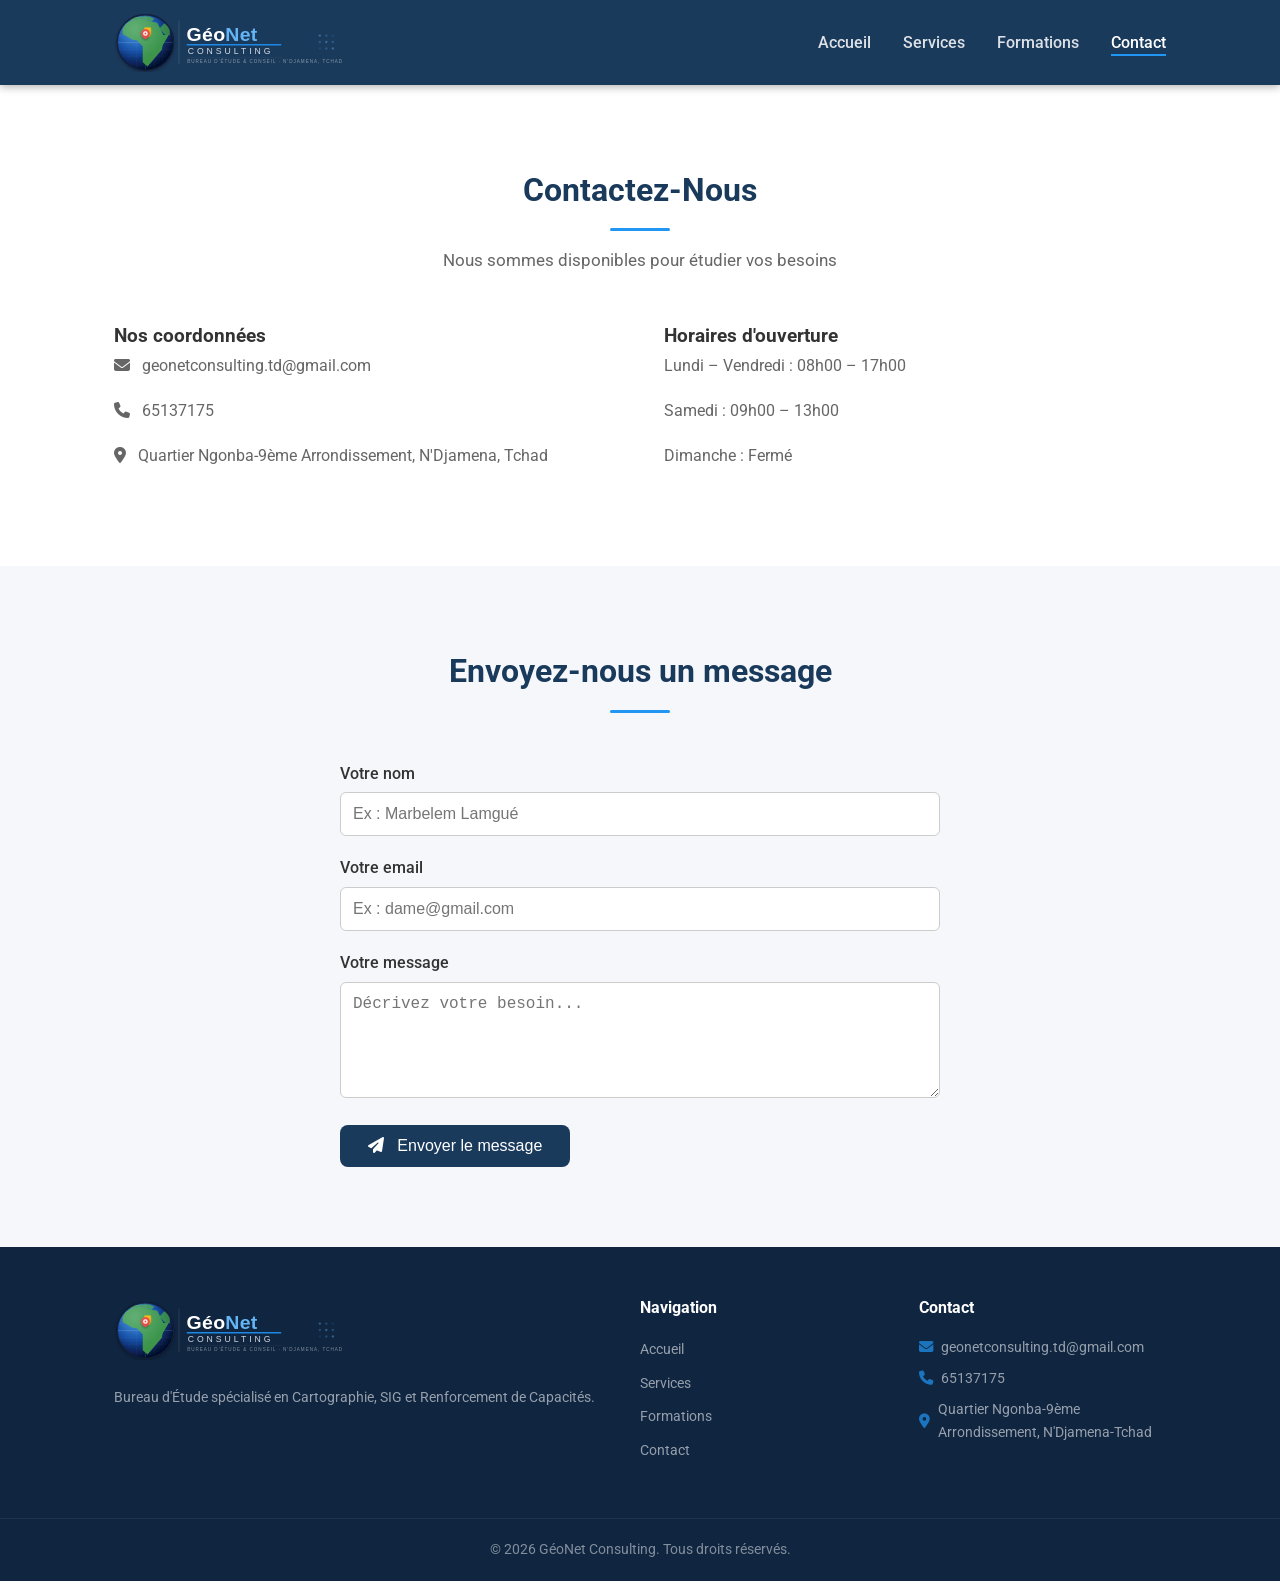
==== contact.html @ 871d8946 "Mise à jour site GéoNet Consulting - page contact et formulaire" ====
<!DOCTYPE html>
<html lang="fr">
<head>
    <meta charset="UTF-8">
    <title>Contact - GéoNet Consulting</title>
    <link rel="stylesheet" href="css/style.css" />
    <link href="https://fonts.googleapis.com/css2?family=Roboto:wght@300;400;500;700&display=swap" rel="stylesheet" />
    <link rel="stylesheet" href="https://cdnjs.cloudflare.com/ajax/libs/font-awesome/6.4.0/css/all.min.css" />
</head>
<body>

<nav class="navbar">
    <div class="container nav-inner">
      <a href="index.html" class="logo">
        <img src="images/GeoNet_Consulting_Banner.svg" alt="GéoNet Consulting" class="logo-img" />
        <span class="logo-text">GéoNet <strong>Consulting</strong></span>
      </a>
      <button class="nav-toggle" id="navToggle" aria-label="Menu">
        <i class="fas fa-bars"></i>
      </button>
      <ul class="nav-links" id="navLinks">
        <li><a href="index.html">Accueil</a></li>
        <li><a href="services.html">Services</a></li>
        <li><a href="formations.html">Formations</a></li>
        <li><a href="contact.html" class="active">Contact</a></li>
      </ul>
    </div>
  </nav>

    <section class="section">
    <div class="container">
      <div class="section-header">
        <h2>Contactez-Nous</h2>
        <div class="section-divider"></div>
        <p class="section-desc">Nous sommes disponibles pour étudier vos besoins</p>
      </div>

      <div class="about-grid">
        <div class="about-text">
          <h3>Nos coordonnées</h3>
          <p><i class="fas fa-envelope"></i> &nbsp; geonetconsulting.td@gmail.com</p>
          <p><i class="fas fa-phone"></i> &nbsp; 65137175</p>
          <p><i class="fas fa-map-marker-alt"></i> &nbsp; Quartier Ngonba-9ème Arrondissement, N'Djamena, Tchad</p>
        </div>

        <div class="about-text">
          <h3>Horaires d'ouverture</h3>
          <p>Lundi – Vendredi : 08h00 – 17h00</p>
          <p>Samedi : 09h00 – 13h00</p>
          <p>Dimanche : Fermé</p>
        </div>
      </div>
    </div>
  </section>
    <section class="section bg-light">
    <div class="container">
      <div class="section-header">
        <h2>Envoyez-nous un message</h2>
        <div class="section-divider"></div>
      </div>

      <form action="https://formspree.io/f/xojolnrd" method="POST" style="max-width:600px; margin:0 auto;">

        <div style="margin-bottom:1.2rem;">
          <label style="display:block; font-weight:500; margin-bottom:6px;">Votre nom</label>
          <input type="text" name="nom" placeholder="Ex : Marbelem Lamgué"
           style="width:100%; padding:12px; border:1px solid #ccc; border-radius:6px; font-size:16px;" />
        </div>

        <div style="margin-bottom:1.2rem;">
          <label style="display:block; font-weight:500; margin-bottom:6px;">Votre email</label>
          <input type="email" name="email" placeholder="Ex : dame@gmail.com"
            style="width:100%; padding:12px; border:1px solid #ccc; border-radius:6px; font-size:16px;" />

        </div>

        <div style="margin-bottom:1.2rem;">
          <label style="display:block; font-weight:500; margin-bottom:6px;">Votre message</label>
          <textarea name="message" rows="5" placeholder="Décrivez votre besoin..."
           style="width:100%; padding:12px; border:1px solid #ccc; border-radius:6px; font-size:16px;"></textarea>
        </div>

        <button type="submit" class="btn btn-primary">
          <i class="fas fa-paper-plane"></i> &nbsp; Envoyer le message
        </button>
        <div id="msg-succes" style="display:none; background:#d4edda; color:#155724; padding:15px; border-radius:6px; margin-top:15px; font-weight:500;">
          <i class="fas fa-check-circle"></i> &nbsp; Message envoyé ! Nous vous répondrons bientôt.
        </div>

      </form>
    </div>
  </section>

  <footer class="footer">
    <div class="container footer-inner">
      <div class="footer-brand">
        <img src="images/GeoNet_Consulting_Banner.svg" alt="GéoNet Consulting" class="logo-img" />
        <p>Bureau d'Étude spécialisé en Cartographie, SIG et Renforcement de Capacités.</p>
      </div>
      <div class="footer-links">
        <h4>Navigation</h4>
        <ul>
          <li><a href="index.html">Accueil</a></li>
          <li><a href="services.html">Services</a></li>
          <li><a href="formations.html">Formations</a></li>
          <li><a href="contact.html">Contact</a></li>
        </ul>
      </div>
      <div class="footer-contact">
        <h4>Contact</h4>
        <p><i class="fas fa-envelope"></i> geonetconsulting.td@gmail.com</p>
        <p><i class="fas fa-phone"></i> 65137175</p>
        <p><i class="fas fa-map-marker-alt"></i> Quartier Ngonba-9ème Arrondissement, N'Djamena-Tchad</p>
      </div>
    </div>
    <div class="footer-bottom">
      <p>&copy; 2026 GéoNet Consulting. Tous droits réservés.</p>
    </div>
  </footer>

  <script src="js/main.js"></script>
  <script>
  document.querySelector('form').addEventListener('submit', function(e) {
    e.preventDefault();
    var form = this;
    fetch(form.action, {
      method: 'POST',
      body: new FormData(form),
      headers: { 'Accept': 'application/json' }
    }).then(function(response) {
      if (response.ok) {
        form.reset();
        document.getElementById('msg-succes').style.display = 'block';
      }
    });
  });
</script>

</body>
</html>
---- css/style.css ----
/* ========================
   VARIABLES & RESET
======================== */
:root {
  --primary: #1a3a5c;
  --primary-light: #2a5580;
  --accent: #2196f3;
  --text: #333;
  --text-light: #666;
  --bg-light: #f5f7fa;
  --white: #ffffff;
  --border: #e0e5eb;
  --shadow: 0 2px 12px rgba(0,0,0,0.08);
  --radius: 8px;
  --transition: 0.3s ease;
}

* { margin: 0; padding: 0; box-sizing: border-box; }

body {
  font-family: 'Roboto', sans-serif;
  color: var(--text);
  line-height: 1.6;
}

a { text-decoration: none; color: inherit; }
ul { list-style: none; }
img { max-width: 100%; }

.container {
  max-width: 1100px;
  margin: 0 auto;
  padding: 0 1.5rem;
}

.section { padding: 5rem 0; }
.bg-light { background: var(--bg-light); }

/* ========================
   BOUTONS
======================== */
.btn {
  display: inline-block;
  padding: 0.75rem 1.75rem;
  border-radius: var(--radius);
  font-weight: 500;
  transition: all var(--transition);
  cursor: pointer;
  border: none;
  font-size: 1rem;
}

.btn-primary {
  background: var(--primary);
  color: var(--white);
}
.btn-primary:hover { background: var(--primary-light); transform: translateY(-2px); }

.btn-outline {
  background: transparent;
  color: var(--white);
  border: 2px solid var(--white);
}
.btn-outline:hover { background: var(--white); color: var(--primary); }

.btn-white {
  background: var(--white);
  color: var(--primary);
  font-weight: 700;
}
.btn-white:hover { background: var(--bg-light); transform: translateY(-2px); }

.btn-sm { padding: 0.5rem 1.25rem; font-size: 0.9rem; }
.btn-full { width: 100%; text-align: center; }

/* ========================
   NAVBAR
======================== */
.navbar {
  position: sticky;
  top: 0;
  z-index: 100;
  background: var(--primary);
  box-shadow: 0 2px 8px rgba(0,0,0,0.3);
}

.nav-inner {
  display: flex;
  align-items: center;
  justify-content: space-between;
  height: 85px;
}

.logo {
  display: flex;
  align-items: center;
  gap: 0.5rem;
  font-size: 1.2rem;
  color: var(--primary);
}

.logo-icon { font-size: 1.5rem; color: var(--accent); }
.logo .logo-text { display: none; }
.logo-img {
  width: 260px;
  height: 72px;
  object-fit: contain;
  object-position: left center;
  flex-shrink: 0;
}
.logo-text strong { color: var(--primary); }

.nav-links {
  display: flex;
  gap: 2rem;
}

.nav-links a {
  color: rgba(255,255,255,0.85);
  font-weight: 500;
  transition: color var(--transition);
  position: relative;
  padding-bottom: 4px;
}

.nav-links a::after {
  content: '';
  position: absolute;
  bottom: 0; left: 0;
  width: 0; height: 2px;
  background: var(--accent);
  transition: width var(--transition);
}

.nav-links a:hover::after,
.nav-links a.active::after { width: 100%; }
.nav-links a:hover,
.nav-links a.active { color: var(--white); }

.nav-toggle {
  display: none;
  background: none;
  border: none;
  font-size: 1.4rem;
  color: var(--white);
  cursor: pointer;
}

/* ========================
   HÉRO
======================== */
.hero {
  position: relative;
  min-height: 520px;
  background: linear-gradient(135deg, var(--primary) 0%, var(--primary-light) 60%, var(--accent) 100%);
  display: flex;
  align-items: center;
}

.hero-overlay {
  position: absolute;
  inset: 0;
  background: url("data:image/svg+xml,%3Csvg width='60' height='60' viewBox='0 0 60 60' xmlns='http://www.w3.org/2000/svg'%3E%3Cg fill='none' fill-rule='evenodd'%3E%3Cg fill='%23ffffff' fill-opacity='0.04'%3E%3Cpath d='M36 34v-4h-2v4h-4v2h4v4h2v-4h4v-2h-4zm0-30V0h-2v4h-4v2h4v4h2V6h4V4h-4zM6 34v-4H4v4H0v2h4v4h2v-4h4v-2H6zM6 4V0H4v4H0v2h4v4h2V6h4V4H6z'/%3E%3C/g%3E%3C/g%3E%3C/svg%3E");
}

.hero-content {
  position: relative;
  z-index: 1;
  color: var(--white);
  padding: 4rem 0;
}

.hero-content h1 {
  font-size: 2.8rem;
  font-weight: 700;
  margin-bottom: 1rem;
  line-height: 1.2;
}

.hero-subtitle {
  font-size: 1.15rem;
  opacity: 0.9;
  margin-bottom: 2rem;
  line-height: 1.7;
}

.hero-buttons { display: flex; gap: 1rem; flex-wrap: wrap; }

/* ========================
   SECTION HEADER
======================== */
.section-header {
  text-align: center;
  margin-bottom: 3rem;
}

.section-header h2 {
  font-size: 2rem;
  color: var(--primary);
  margin-bottom: 0.75rem;
}

.section-divider {
  width: 60px;
  height: 3px;
  background: var(--accent);
  margin: 0 auto 1rem;
  border-radius: 2px;
}

.section-desc {
  color: var(--text-light);
  max-width: 600px;
  margin: 0 auto;
  font-size: 1.05rem;
}

/* ========================
   À PROPOS
======================== */
.about-grid {
  display: grid;
  grid-template-columns: 1fr 1fr;
  gap: 3rem;
  align-items: start;
}

.about-text p { margin-bottom: 1rem; color: var(--text-light); line-height: 1.8; }
.about-text strong { color: var(--primary); }

.about-stats {
  display: grid;
  grid-template-columns: 1fr 1fr;
  gap: 1rem;
}

.stat-card {
  background: var(--white);
  border: 1px solid var(--border);
  border-radius: var(--radius);
  padding: 1.5rem;
  text-align: center;
  box-shadow: var(--shadow);
  transition: transform var(--transition);
}

.stat-card:hover { transform: translateY(-4px); }

.stat-card i {
  font-size: 1.8rem;
  color: var(--accent);
  margin-bottom: 0.5rem;
}

.stat-number {
  display: block;
  font-size: 2rem;
  font-weight: 700;
  color: var(--primary);
}

.stat-label {
  display: block;
  font-size: 0.85rem;
  color: var(--text-light);
  margin-top: 0.25rem;
}

/* ========================
   SERVICES GRID
======================== */
.services-grid {
  display: grid;
  grid-template-columns: repeat(auto-fill, minmax(280px, 1fr));
  gap: 1.5rem;
}

.service-card {
  background: var(--white);
  border-radius: var(--radius);
  padding: 2rem 1.5rem;
  box-shadow: var(--shadow);
  border-top: 3px solid var(--accent);
  transition: transform var(--transition), box-shadow var(--transition);
}

.service-card:hover {
  transform: translateY(-6px);
  box-shadow: 0 8px 24px rgba(0,0,0,0.12);
}

.service-icon {
  width: 56px;
  height: 56px;
  background: #e8f4fd;
  border-radius: 50%;
  display: flex;
  align-items: center;
  justify-content: center;
  margin-bottom: 1rem;
}

.service-icon i { font-size: 1.4rem; color: var(--accent); }

.service-card h3 {
  font-size: 1.1rem;
  color: var(--primary);
  margin-bottom: 0.5rem;
}

.service-card p { color: var(--text-light); font-size: 0.95rem; }

/* ========================
   PUBLICS CIBLES
======================== */
.targets-grid {
  display: flex;
  flex-wrap: wrap;
  gap: 1rem;
  justify-content: center;
}

.target-item {
  display: flex;
  align-items: center;
  gap: 0.5rem;
  background: var(--white);
  border: 1px solid var(--border);
  border-radius: 30px;
  padding: 0.6rem 1.25rem;
  box-shadow: var(--shadow);
  transition: all var(--transition);
}

.target-item:hover {
  background: var(--primary);
  color: var(--white);
  border-color: var(--primary);
}

.target-item i { color: var(--accent); font-size: 1rem; }
.target-item:hover i { color: var(--white); }

/* ========================
   CTA SECTION
======================== */
.cta-section {
  background: linear-gradient(135deg, var(--primary), var(--primary-light));
  color: var(--white);
  padding: 4rem 0;
  text-align: center;
}

.cta-section h2 { font-size: 1.8rem; margin-bottom: 0.75rem; }
.cta-section p { opacity: 0.9; margin-bottom: 1.5rem; font-size: 1.05rem; }

/* ========================
   PAGE BANNER
======================== */
.page-banner {
  background: linear-gradient(135deg, var(--primary), var(--primary-light));
  color: var(--white);
  padding: 3rem 0;
  text-align: center;
}

.page-banner h1 { font-size: 2.2rem; margin-bottom: 0.5rem; }
.page-banner p { opacity: 0.85; font-size: 1.05rem; }

/* ========================
   SERVICES DÉTAIL
======================== */
.service-detail {
  display: grid;
  grid-template-columns: 80px 1fr;
  gap: 2rem;
  align-items: start;
  background: var(--white);
  border-radius: var(--radius);
  padding: 2.5rem;
  margin-bottom: 1.5rem;
  box-shadow: var(--shadow);
  border-left: 4px solid var(--accent);
}

.service-detail-icon {
  width: 60px;
  height: 60px;
  background: #e8f4fd;
  border-radius: 50%;
  display: flex;
  align-items: center;
  justify-content: center;
  flex-shrink: 0;
}

.service-detail-icon i { font-size: 1.6rem; color: var(--accent); }

.service-detail h2 {
  font-size: 1.3rem;
  color: var(--primary);
  margin-bottom: 0.75rem;
}

.service-detail p { color: var(--text-light); margin-bottom: 1rem; line-height: 1.7; }

.service-list { margin-top: 0.5rem; }

.service-list li {
  display: flex;
  align-items: center;
  gap: 0.5rem;
  padding: 0.25rem 0;
  color: var(--text-light);
  font-size: 0.95rem;
}

.service-list li i { color: var(--accent); font-size: 0.8rem; }

/* ========================
   FORMATIONS
======================== */
.formations-grid {
  display: grid;
  grid-template-columns: repeat(auto-fill, minmax(300px, 1fr));
  gap: 1.5rem;
}

.formation-card {
  background: var(--white);
  border-radius: var(--radius);
  box-shadow: var(--shadow);
  overflow: hidden;
  display: flex;
  flex-direction: column;
  transition: transform var(--transition);
}

.formation-card:hover { transform: translateY(-4px); }

.formation-header {
  background: var(--primary);
  color: var(--white);
  padding: 1.5rem;
}

.formation-header i { font-size: 1.5rem; margin-bottom: 0.5rem; display: block; }
.formation-header h3 { font-size: 1.05rem; margin-bottom: 0.5rem; }

.badge {
  display: inline-block;
  background: rgba(255,255,255,0.2);
  padding: 0.2rem 0.6rem;
  border-radius: 12px;
  font-size: 0.75rem;
}

.formation-body {
  padding: 1.5rem;
  flex: 1;
}

.formation-body p { color: var(--text-light); font-size: 0.95rem; margin-bottom: 1rem; }

.formation-body ul li {
  display: flex;
  align-items: center;
  gap: 0.5rem;
  color: var(--text-light);
  font-size: 0.9rem;
  padding: 0.2rem 0;
}

.formation-body ul li i { color: var(--accent); width: 14px; }
.formation-card .btn { margin: 0 1.5rem 1.5rem; }

/* ========================
   AVANTAGES
======================== */
.avantages-grid {
  display: grid;
  grid-template-columns: repeat(auto-fill, minmax(220px, 1fr));
  gap: 1.5rem;
}

.avantage-card {
  background: var(--white);
  border-radius: var(--radius);
  padding: 2rem 1.5rem;
  text-align: center;
  box-shadow: var(--shadow);
}

.avantage-card i {
  font-size: 2rem;
  color: var(--accent);
  margin-bottom: 1rem;
}

.avantage-card h3 {
  color: var(--primary);
  font-size: 1rem;
  margin-bottom: 0.5rem;
}

.avantage-card p { color: var(--text-light); font-size: 0.9rem; }

/* ========================
   CONTACT
======================== */
.contact-layout {
  display: grid;
  grid-template-columns: 1fr 1.6fr;
  gap: 3rem;
  align-items: start;
}

.contact-info h2,
.contact-form-wrapper h2 {
  font-size: 1.5rem;
  color: var(--primary);
  margin-bottom: 1.5rem;
}

.contact-item {
  display: flex;
  gap: 1rem;
  align-items: flex-start;
  margin-bottom: 1.5rem;
}

.contact-item-icon {
  width: 44px;
  height: 44px;
  background: #e8f4fd;
  border-radius: 50%;
  display: flex;
  align-items: center;
  justify-content: center;
  flex-shrink: 0;
}

.contact-item-icon i { color: var(--accent); }
.contact-item h4 { font-size: 0.9rem; color: var(--primary); margin-bottom: 0.2rem; }
.contact-item p { color: var(--text-light); font-size: 0.95rem; }

.social-links h4 { color: var(--primary); margin-bottom: 0.75rem; }
.social-icons { display: flex; gap: 0.75rem; }

.social-icon {
  width: 40px;
  height: 40px;
  background: var(--primary);
  color: var(--white);
  border-radius: 50%;
  display: flex;
  align-items: center;
  justify-content: center;
  transition: background var(--transition);
}

.social-icon:hover { background: var(--accent); }

/* Formulaire */
.contact-form { display: flex; flex-direction: column; gap: 1rem; }

.form-row {
  display: grid;
  grid-template-columns: 1fr 1fr;
  gap: 1rem;
}

.form-group { display: flex; flex-direction: column; gap: 0.35rem; }
.form-group label { font-size: 0.9rem; font-weight: 500; color: var(--primary); }

.form-group input,
.form-group select,
.form-group textarea {
  padding: 0.7rem 1rem;
  border: 1px solid var(--border);
  border-radius: var(--radius);
  font-size: 0.95rem;
  font-family: 'Roboto', sans-serif;
  color: var(--text);
  transition: border-color var(--transition);
}

.form-group input:focus,
.form-group select:focus,
.form-group textarea:focus {
  outline: none;
  border-color: var(--accent);
}

.form-success {
  display: none;
  background: #d4edda;
  color: #155724;
  padding: 1rem;
  border-radius: var(--radius);
  font-size: 0.95rem;
  text-align: center;
}

.form-success i { margin-right: 0.5rem; }

/* ========================
   FOOTER
======================== */
.footer {
  background: #0f2540;
  color: rgba(255,255,255,0.8);
}

.footer-inner {
  display: grid;
  grid-template-columns: 2fr 1fr 1fr;
  gap: 2rem;
  padding: 3rem 1.5rem;
}

.footer-brand .logo-icon { color: var(--accent); }
.footer-brand .logo-text { color: var(--white); }
.footer-brand p { margin-top: 0.75rem; font-size: 0.9rem; opacity: 0.7; }

.footer-links h4,
.footer-contact h4 {
  color: var(--white);
  margin-bottom: 1rem;
  font-size: 1rem;
}

.footer-links ul li { margin-bottom: 0.5rem; }
.footer-links ul li a { opacity: 0.7; font-size: 0.9rem; transition: opacity var(--transition); }
.footer-links ul li a:hover { opacity: 1; }

.footer-contact p {
  display: flex;
  align-items: center;
  gap: 0.5rem;
  margin-bottom: 0.5rem;
  font-size: 0.9rem;
  opacity: 0.7;
}

.footer-contact p i { color: var(--accent); }

.footer-bottom {
  border-top: 1px solid rgba(255,255,255,0.1);
  text-align: center;
  padding: 1.25rem;
  font-size: 0.85rem;
  opacity: 0.6;
}

/* ========================
   RESPONSIVE
======================== */
@media (max-width: 900px) {
  .about-grid { grid-template-columns: 1fr; }
  .contact-layout { grid-template-columns: 1fr; }
  .footer-inner { grid-template-columns: 1fr 1fr; }
  .service-detail { grid-template-columns: 1fr; }
}

@media (max-width: 700px) {
  .nav-links {
    display: none;
    position: absolute;
    top: 85px;
    left: 0; right: 0;
    background: var(--primary);
    flex-direction: column;
    padding: 1rem 1.5rem;
    box-shadow: 0 4px 12px rgba(0,0,0,0.3);
    gap: 0;
  }

  .nav-links.open { display: flex; }
  .nav-links li { border-bottom: 1px solid rgba(255,255,255,0.15); }
  .nav-links a { display: block; padding: 0.75rem 0; }
  .nav-links a::after { display: none; }
  .nav-toggle { display: block; }

  .hero-content h1 { font-size: 2rem; }
  .hero-buttons { flex-direction: column; }
  .hero-buttons .btn { text-align: center; }

  .about-stats { grid-template-columns: 1fr 1fr; }
  .footer-inner { grid-template-columns: 1fr; }

  .form-row { grid-template-columns: 1fr; }
}
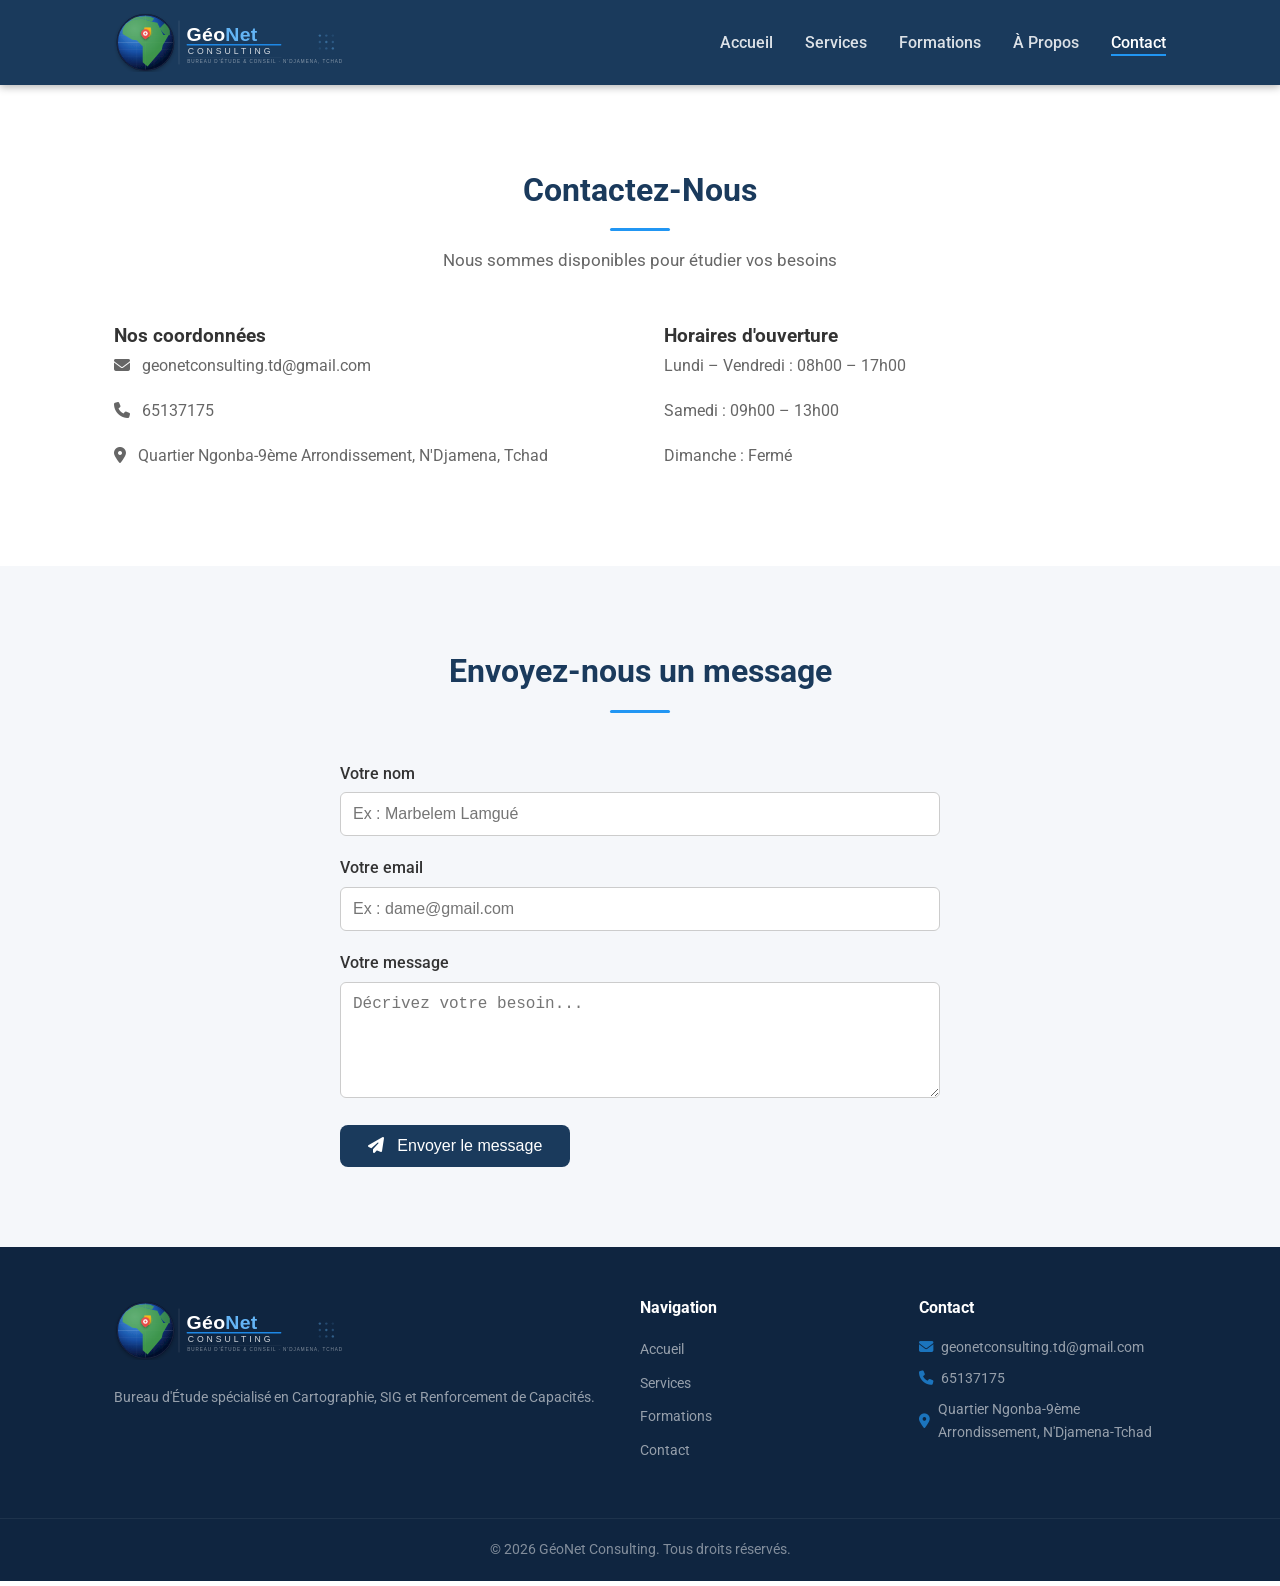
==== commit 196226d8: "Ajout page À Propos - GéoNet Consulting, mission, valeurs, fondateur" ====
--- a/contact.html
+++ b/contact.html
@@ -22,6 +22,7 @@
         <li><a href="index.html">Accueil</a></li>
         <li><a href="services.html">Services</a></li>
         <li><a href="formations.html">Formations</a></li>
+        <li><a href="apropos.html">À Propos</a></li>
         <li><a href="contact.html" class="active">Contact</a></li>
       </ul>
     </div>
--- a/css/style.css
+++ b/css/style.css
@@ -691,3 +691,17 @@
 
   .form-row { grid-template-columns: 1fr; }
 }
+.fade-in {
+  opacity: 0;
+  transform: translateY(30px);
+  transition: opacity 0.6s ease, transform 0.6s ease;
+}
+
+.fade-in.visible {
+  opacity: 1;
+  transform: translateY(0);
+}
+.navbar.scrolled {
+  background: #0f2540;
+  box-shadow: 0 4px 20px rgba(0, 0, 0, 0.5);
+}
